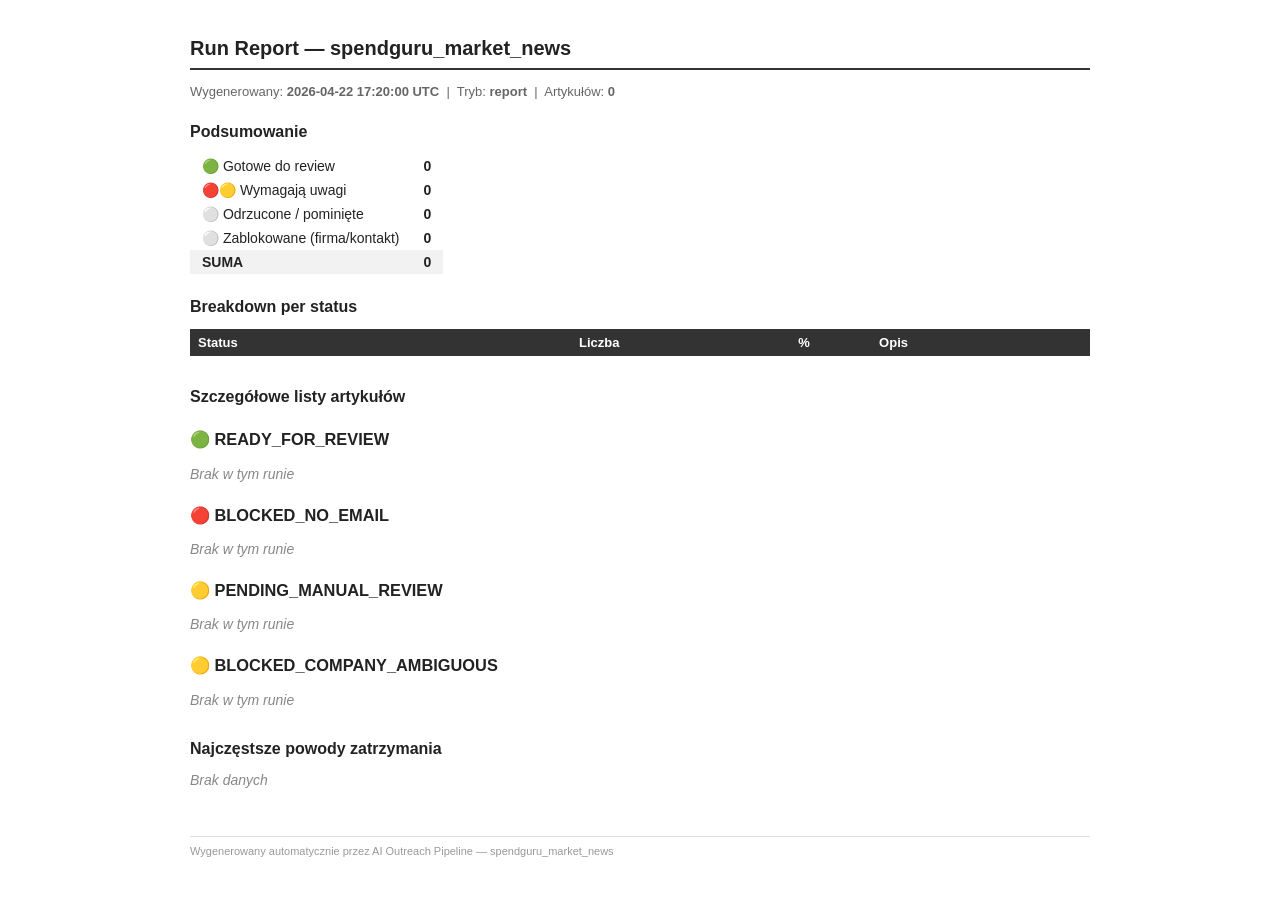
==== campaigns/news/spendguru_market_news/output/latest_run_report.html @ f0e1afda "backup 2026.04.22_1: Apollo integration fixes: (A) labels GET zwraca list nie dict — naprawiono type" ====
<!DOCTYPE html>
<html><head><meta charset="utf-8"><title>Run Report — spendguru_market_news</title></head>
<body style="font-family:Arial,sans-serif;font-size:14px;color:#222;max-width:900px;margin:0 auto;padding:24px">
<h1 style="font-size:20px;border-bottom:2px solid #333;padding-bottom:8px">
  Run Report — spendguru_market_news
</h1>
<p style="color:#666;font-size:13px">
  Wygenerowany: <strong>2026-04-22 17:20:00 UTC</strong> &nbsp;|&nbsp;
  Tryb: <strong>report</strong> &nbsp;|&nbsp;
  Artykułów: <strong>0</strong>
</p>

<h2 style="font-size:16px;margin-top:24px">Podsumowanie</h2>
<table style="border-collapse:collapse;font-size:14px;margin-bottom:16px">
<tr><td style="padding:4px 12px">🟢 Gotowe do review</td><td style="padding:4px 12px"><strong>0</strong></td></tr>
<tr><td style="padding:4px 12px">🔴🟡 Wymagają uwagi</td><td style="padding:4px 12px"><strong>0</strong></td></tr>
<tr><td style="padding:4px 12px">⚪ Odrzucone / pominięte</td><td style="padding:4px 12px"><strong>0</strong></td></tr>
<tr><td style="padding:4px 12px">⚪ Zablokowane (firma/kontakt)</td><td style="padding:4px 12px"><strong>0</strong></td></tr>
<tr style="background:#f2f2f2;font-weight:bold"><td style="padding:4px 12px">SUMA</td><td style="padding:4px 12px">0</td></tr>
</table>

<h2 style="font-size:16px;margin-top:24px">Breakdown per status</h2>
<table style="width:100%;border-collapse:collapse;font-size:13px">
<tr style="background:#333;color:#fff"><th style="padding:6px 8px;text-align:left">Status</th><th style="padding:6px 8px">Liczba</th><th style="padding:6px 8px">%</th><th style="padding:6px 8px;text-align:left">Opis</th></tr>

</table>

<h2 style="font-size:16px;margin-top:32px">Szczegółowe listy artykułów</h2>
<h3 style="margin-top:24px">🟢 READY_FOR_REVIEW</h3><p style="color:#888;font-style:italic">Brak w tym runie</p><h3 style="margin-top:24px">🔴 BLOCKED_NO_EMAIL</h3><p style="color:#888;font-style:italic">Brak w tym runie</p><h3 style="margin-top:24px">🟡 PENDING_MANUAL_REVIEW</h3><p style="color:#888;font-style:italic">Brak w tym runie</p><h3 style="margin-top:24px">🟡 BLOCKED_COMPANY_AMBIGUOUS</h3><p style="color:#888;font-style:italic">Brak w tym runie</p>

<h2 style="font-size:16px;margin-top:32px">Najczęstsze powody zatrzymania</h2>
<p style="color:#888;font-style:italic">Brak danych</p>

<p style="font-size:11px;color:#999;margin-top:48px;border-top:1px solid #ddd;padding-top:8px">
  Wygenerowany automatycznie przez AI Outreach Pipeline — spendguru_market_news
</p>
</body></html>
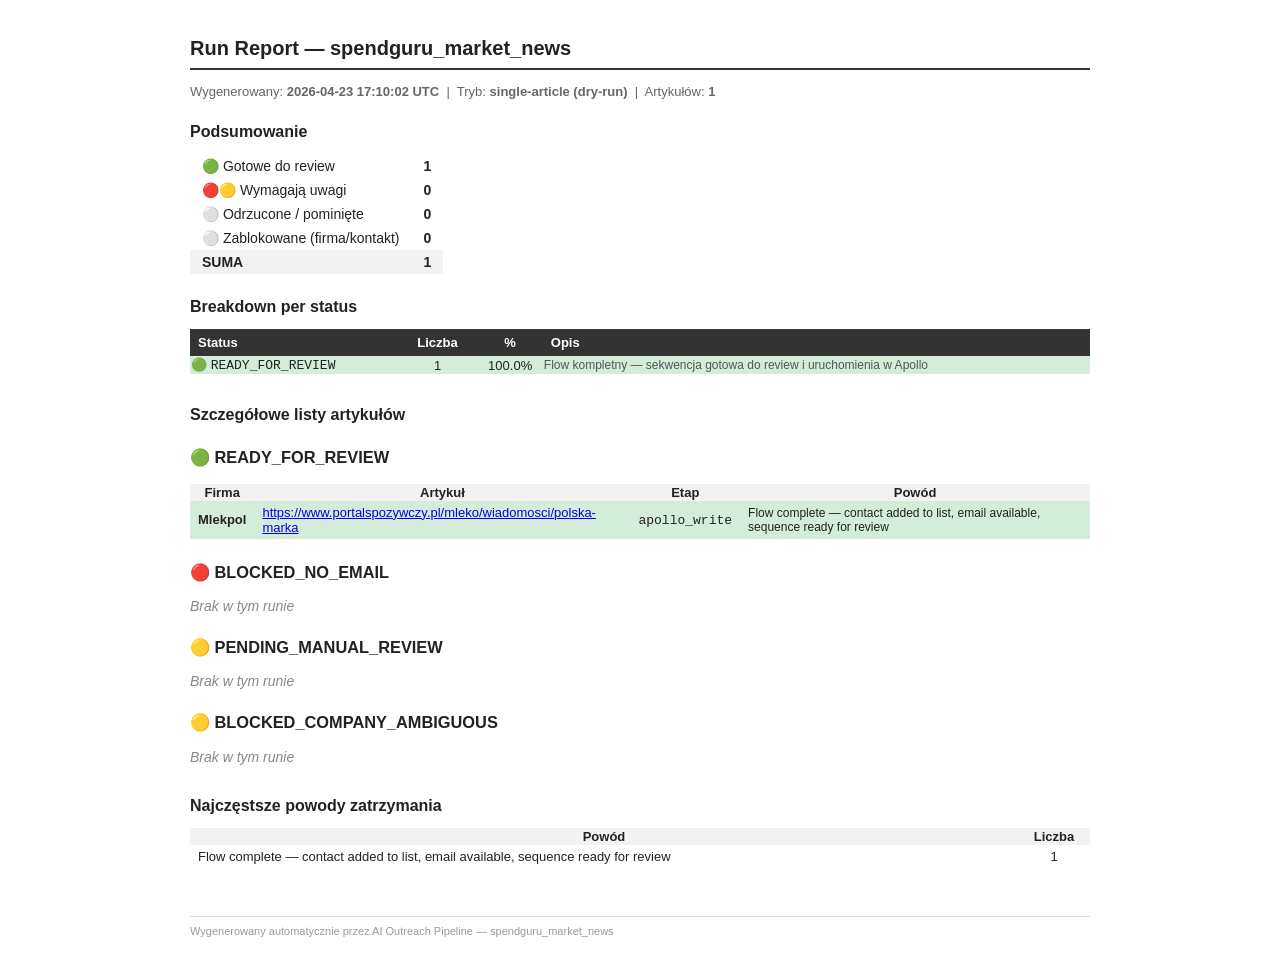
==== commit 7cf8a9e8: "backup 2026.04.23_1" ====
--- a/campaigns/news/spendguru_market_news/output/latest_run_report.html
+++ b/campaigns/news/spendguru_market_news/output/latest_run_report.html
@@ -5,31 +5,34 @@
   Run Report — spendguru_market_news
 </h1>
 <p style="color:#666;font-size:13px">
-  Wygenerowany: <strong>2026-04-22 17:20:00 UTC</strong> &nbsp;|&nbsp;
-  Tryb: <strong>report</strong> &nbsp;|&nbsp;
-  Artykułów: <strong>0</strong>
+  Wygenerowany: <strong>2026-04-23 17:10:02 UTC</strong> &nbsp;|&nbsp;
+  Tryb: <strong>single-article (dry-run)</strong> &nbsp;|&nbsp;
+  Artykułów: <strong>1</strong>
 </p>
 
 <h2 style="font-size:16px;margin-top:24px">Podsumowanie</h2>
 <table style="border-collapse:collapse;font-size:14px;margin-bottom:16px">
-<tr><td style="padding:4px 12px">🟢 Gotowe do review</td><td style="padding:4px 12px"><strong>0</strong></td></tr>
+<tr><td style="padding:4px 12px">🟢 Gotowe do review</td><td style="padding:4px 12px"><strong>1</strong></td></tr>
 <tr><td style="padding:4px 12px">🔴🟡 Wymagają uwagi</td><td style="padding:4px 12px"><strong>0</strong></td></tr>
 <tr><td style="padding:4px 12px">⚪ Odrzucone / pominięte</td><td style="padding:4px 12px"><strong>0</strong></td></tr>
 <tr><td style="padding:4px 12px">⚪ Zablokowane (firma/kontakt)</td><td style="padding:4px 12px"><strong>0</strong></td></tr>
-<tr style="background:#f2f2f2;font-weight:bold"><td style="padding:4px 12px">SUMA</td><td style="padding:4px 12px">0</td></tr>
+<tr style="background:#f2f2f2;font-weight:bold"><td style="padding:4px 12px">SUMA</td><td style="padding:4px 12px">1</td></tr>
 </table>
 
 <h2 style="font-size:16px;margin-top:24px">Breakdown per status</h2>
 <table style="width:100%;border-collapse:collapse;font-size:13px">
 <tr style="background:#333;color:#fff"><th style="padding:6px 8px;text-align:left">Status</th><th style="padding:6px 8px">Liczba</th><th style="padding:6px 8px">%</th><th style="padding:6px 8px;text-align:left">Opis</th></tr>
+<tr style="background:#d4edda"><td>🟢 <code>READY_FOR_REVIEW</code></td><td style="text-align:center">1</td><td style="text-align:center">100.0%</td><td style="font-size:12px;color:#555">Flow kompletny — sekwencja gotowa do review i uruchomienia w Apollo</td></tr>
 
 </table>
 
 <h2 style="font-size:16px;margin-top:32px">Szczegółowe listy artykułów</h2>
-<h3 style="margin-top:24px">🟢 READY_FOR_REVIEW</h3><p style="color:#888;font-style:italic">Brak w tym runie</p><h3 style="margin-top:24px">🔴 BLOCKED_NO_EMAIL</h3><p style="color:#888;font-style:italic">Brak w tym runie</p><h3 style="margin-top:24px">🟡 PENDING_MANUAL_REVIEW</h3><p style="color:#888;font-style:italic">Brak w tym runie</p><h3 style="margin-top:24px">🟡 BLOCKED_COMPANY_AMBIGUOUS</h3><p style="color:#888;font-style:italic">Brak w tym runie</p>
+<h3 style="margin-top:24px">🟢 READY_FOR_REVIEW</h3><table style="width:100%;border-collapse:collapse;font-size:13px"><tr style="background:#f2f2f2"><th>Firma</th><th>Artykuł</th><th>Etap</th><th>Powód</th></tr><tr style="background:#d4edda"><td style="padding:4px 8px"><strong>Mlekpol</strong></td><td style="padding:4px 8px"><a href="https://www.portalspozywczy.pl/mleko/wiadomosci/polska-marka-jest-juz-na-6-kontynentach-prezes-mlekpolu-na-eec-2026,287684.html">https://www.portalspozywczy.pl/mleko/wiadomosci/polska-marka</a></td><td style="padding:4px 8px"><code>apollo_write</code></td><td style="padding:4px 8px;font-size:12px">Flow complete — contact added to list, email available, sequence ready for review</td></tr>
+</table><h3 style="margin-top:24px">🔴 BLOCKED_NO_EMAIL</h3><p style="color:#888;font-style:italic">Brak w tym runie</p><h3 style="margin-top:24px">🟡 PENDING_MANUAL_REVIEW</h3><p style="color:#888;font-style:italic">Brak w tym runie</p><h3 style="margin-top:24px">🟡 BLOCKED_COMPANY_AMBIGUOUS</h3><p style="color:#888;font-style:italic">Brak w tym runie</p>
 
 <h2 style="font-size:16px;margin-top:32px">Najczęstsze powody zatrzymania</h2>
-<p style="color:#888;font-style:italic">Brak danych</p>
+<table style="width:100%;border-collapse:collapse;font-size:13px"><tr style="background:#f2f2f2"><th>Powód</th><th>Liczba</th></tr><tr><td style="padding:4px 8px">Flow complete — contact added to list, email available, sequence ready for review</td><td style="padding:4px 8px;text-align:center">1</td></tr>
+</table>
 
 <p style="font-size:11px;color:#999;margin-top:48px;border-top:1px solid #ddd;padding-top:8px">
   Wygenerowany automatycznie przez AI Outreach Pipeline — spendguru_market_news
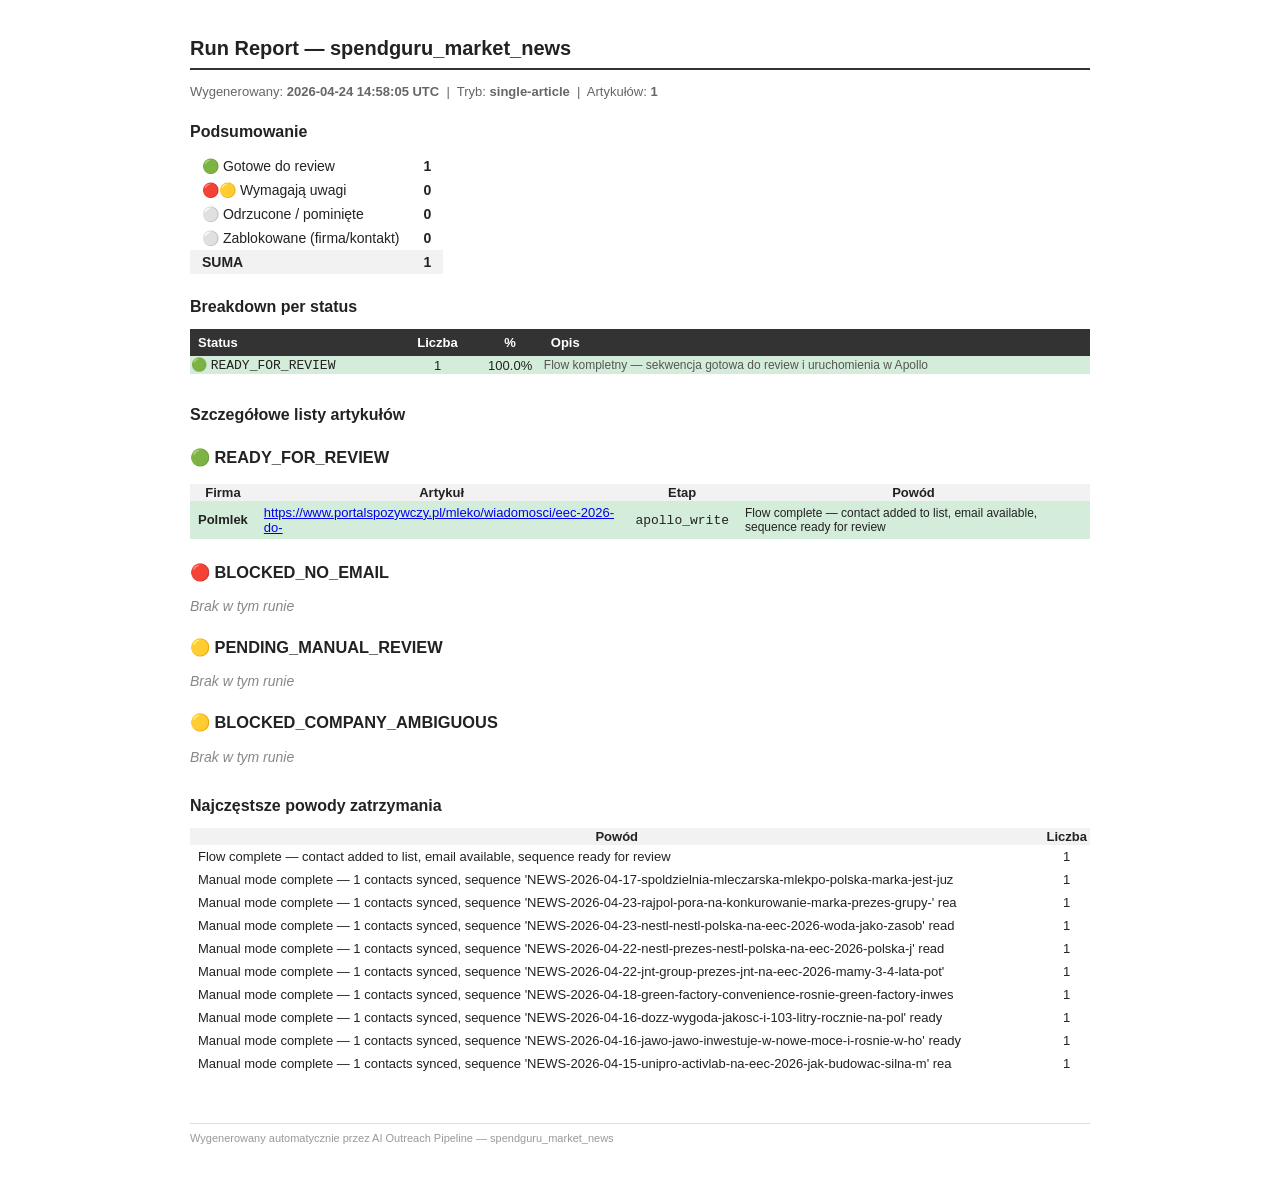
==== commit 23bb197a: "backup 2026.04.24_1" ====
--- a/campaigns/news/spendguru_market_news/output/latest_run_report.html
+++ b/campaigns/news/spendguru_market_news/output/latest_run_report.html
@@ -5,8 +5,8 @@
   Run Report — spendguru_market_news
 </h1>
 <p style="color:#666;font-size:13px">
-  Wygenerowany: <strong>2026-04-23 17:10:02 UTC</strong> &nbsp;|&nbsp;
-  Tryb: <strong>single-article (dry-run)</strong> &nbsp;|&nbsp;
+  Wygenerowany: <strong>2026-04-24 14:58:05 UTC</strong> &nbsp;|&nbsp;
+  Tryb: <strong>single-article</strong> &nbsp;|&nbsp;
   Artykułów: <strong>1</strong>
 </p>
 
@@ -27,11 +27,20 @@
 </table>
 
 <h2 style="font-size:16px;margin-top:32px">Szczegółowe listy artykułów</h2>
-<h3 style="margin-top:24px">🟢 READY_FOR_REVIEW</h3><table style="width:100%;border-collapse:collapse;font-size:13px"><tr style="background:#f2f2f2"><th>Firma</th><th>Artykuł</th><th>Etap</th><th>Powód</th></tr><tr style="background:#d4edda"><td style="padding:4px 8px"><strong>Mlekpol</strong></td><td style="padding:4px 8px"><a href="https://www.portalspozywczy.pl/mleko/wiadomosci/polska-marka-jest-juz-na-6-kontynentach-prezes-mlekpolu-na-eec-2026,287684.html">https://www.portalspozywczy.pl/mleko/wiadomosci/polska-marka</a></td><td style="padding:4px 8px"><code>apollo_write</code></td><td style="padding:4px 8px;font-size:12px">Flow complete — contact added to list, email available, sequence ready for review</td></tr>
+<h3 style="margin-top:24px">🟢 READY_FOR_REVIEW</h3><table style="width:100%;border-collapse:collapse;font-size:13px"><tr style="background:#f2f2f2"><th>Firma</th><th>Artykuł</th><th>Etap</th><th>Powód</th></tr><tr style="background:#d4edda"><td style="padding:4px 8px"><strong>Polmlek</strong></td><td style="padding:4px 8px"><a href="https://www.portalspozywczy.pl/mleko/wiadomosci/eec-2026-do-ekspansji-zagranicznej-trzeba-sie-przygotowac-latwo-popelnic-bledy,287897.html">https://www.portalspozywczy.pl/mleko/wiadomosci/eec-2026-do-</a></td><td style="padding:4px 8px"><code>apollo_write</code></td><td style="padding:4px 8px;font-size:12px">Flow complete — contact added to list, email available, sequence ready for review</td></tr>
 </table><h3 style="margin-top:24px">🔴 BLOCKED_NO_EMAIL</h3><p style="color:#888;font-style:italic">Brak w tym runie</p><h3 style="margin-top:24px">🟡 PENDING_MANUAL_REVIEW</h3><p style="color:#888;font-style:italic">Brak w tym runie</p><h3 style="margin-top:24px">🟡 BLOCKED_COMPANY_AMBIGUOUS</h3><p style="color:#888;font-style:italic">Brak w tym runie</p>
 
 <h2 style="font-size:16px;margin-top:32px">Najczęstsze powody zatrzymania</h2>
 <table style="width:100%;border-collapse:collapse;font-size:13px"><tr style="background:#f2f2f2"><th>Powód</th><th>Liczba</th></tr><tr><td style="padding:4px 8px">Flow complete — contact added to list, email available, sequence ready for review</td><td style="padding:4px 8px;text-align:center">1</td></tr>
+<tr><td style="padding:4px 8px">Manual mode complete — 1 contacts synced, sequence 'NEWS-2026-04-17-spoldzielnia-mleczarska-mlekpo-polska-marka-jest-juz</td><td style="padding:4px 8px;text-align:center">1</td></tr>
+<tr><td style="padding:4px 8px">Manual mode complete — 1 contacts synced, sequence 'NEWS-2026-04-23-rajpol-pora-na-konkurowanie-marka-prezes-grupy-' rea</td><td style="padding:4px 8px;text-align:center">1</td></tr>
+<tr><td style="padding:4px 8px">Manual mode complete — 1 contacts synced, sequence 'NEWS-2026-04-23-nestl-nestl-polska-na-eec-2026-woda-jako-zasob' read</td><td style="padding:4px 8px;text-align:center">1</td></tr>
+<tr><td style="padding:4px 8px">Manual mode complete — 1 contacts synced, sequence 'NEWS-2026-04-22-nestl-prezes-nestl-polska-na-eec-2026-polska-j' read</td><td style="padding:4px 8px;text-align:center">1</td></tr>
+<tr><td style="padding:4px 8px">Manual mode complete — 1 contacts synced, sequence 'NEWS-2026-04-22-jnt-group-prezes-jnt-na-eec-2026-mamy-3-4-lata-pot' </td><td style="padding:4px 8px;text-align:center">1</td></tr>
+<tr><td style="padding:4px 8px">Manual mode complete — 1 contacts synced, sequence 'NEWS-2026-04-18-green-factory-convenience-rosnie-green-factory-inwes</td><td style="padding:4px 8px;text-align:center">1</td></tr>
+<tr><td style="padding:4px 8px">Manual mode complete — 1 contacts synced, sequence 'NEWS-2026-04-16-dozz-wygoda-jakosc-i-103-litry-rocznie-na-pol' ready</td><td style="padding:4px 8px;text-align:center">1</td></tr>
+<tr><td style="padding:4px 8px">Manual mode complete — 1 contacts synced, sequence 'NEWS-2026-04-16-jawo-jawo-inwestuje-w-nowe-moce-i-rosnie-w-ho' ready</td><td style="padding:4px 8px;text-align:center">1</td></tr>
+<tr><td style="padding:4px 8px">Manual mode complete — 1 contacts synced, sequence 'NEWS-2026-04-15-unipro-activlab-na-eec-2026-jak-budowac-silna-m' rea</td><td style="padding:4px 8px;text-align:center">1</td></tr>
 </table>
 
 <p style="font-size:11px;color:#999;margin-top:48px;border-top:1px solid #ddd;padding-top:8px">
